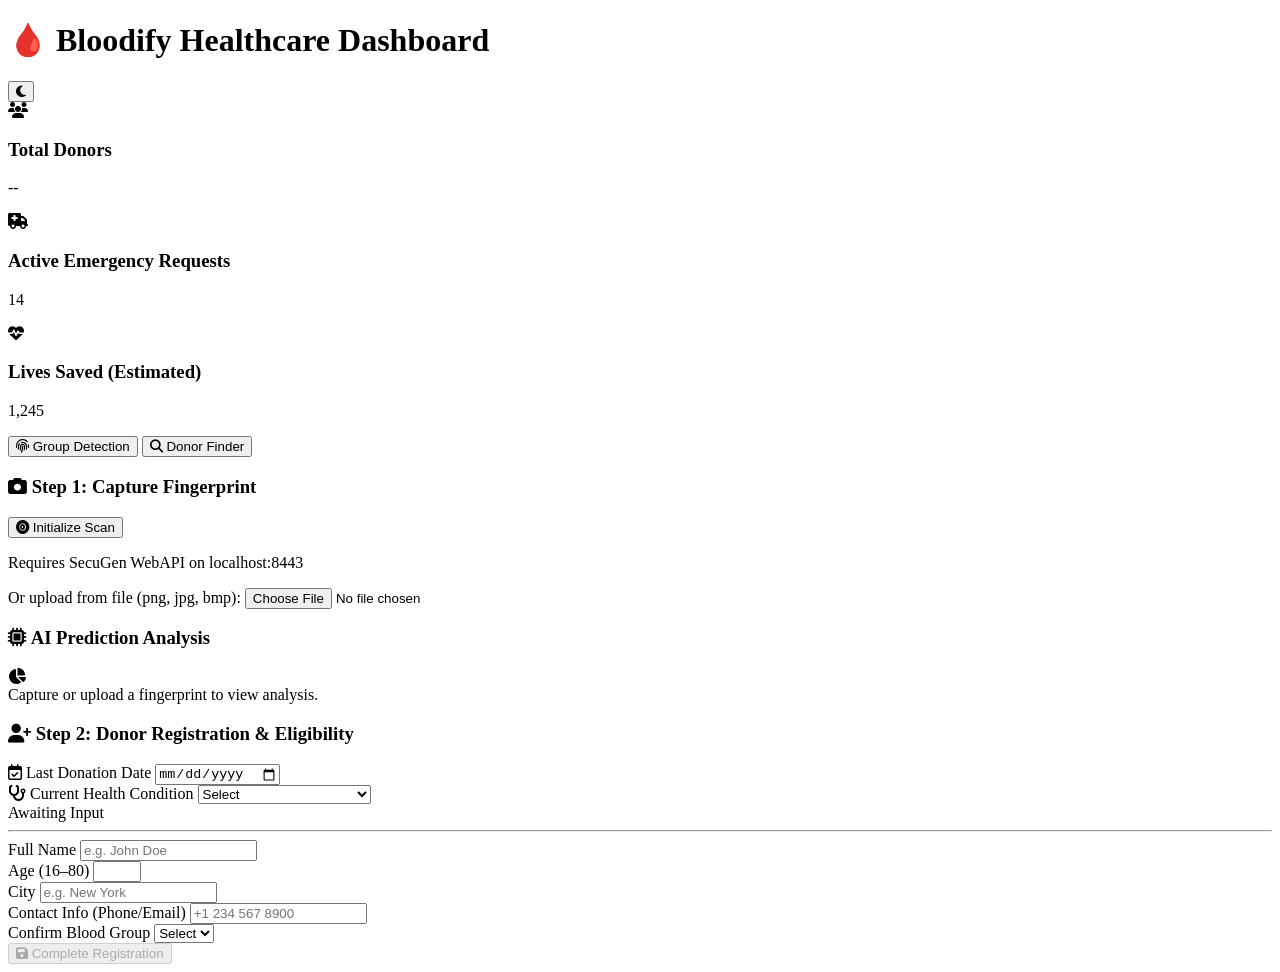
==== src/main/resources/templates/index.html @ ad743d33 "Initial commit" ====
<!DOCTYPE html>
<html lang="en" xmlns:th="http://www.thymeleaf.org">
<head>
    <meta charset="UTF-8">
    <meta name="viewport" content="width=device-width, initial-scale=1.0">
    <title>🩸 Bloodify Healthcare Dashboard</title>
    <link href="https://fonts.googleapis.com/css2?family=Inter:wght@400;500;600;700&display=swap" rel="stylesheet">
    <link rel="stylesheet" href="https://cdnjs.cloudflare.com/ajax/libs/font-awesome/6.4.0/css/all.min.css">
    <script src="https://cdn.jsdelivr.net/npm/chart.js"></script>
    <link rel="stylesheet" th:href="@{/css/styles.css}">
</head>
<body>
    <div class="stApp">
        <!-- Top Banner -->
        <header class="app-header">
            <div class="header-content">
                <h1><span class="blood-drop-emoji">🩸</span> Bloodify <span>Healthcare Dashboard</span></h1>
                <div class="header-actions">
                    <button class="icon-btn" onclick="toggleDarkMode()" title="Toggle Dark Mode">
                        <i id="theme-icon" class="fa-solid fa-moon"></i>
                    </button>
                </div>
            </div>
        </header>

        <main class="main-content">
            <!-- Global Dashboard Metrics -->
            <div class="metrics-row">
                <div class="metric-card">
                    <div class="metric-icon"><i class="fa-solid fa-users"></i></div>
                    <div class="metric-info">
                        <h3>Total Donors</h3>
                        <p id="totalDonorsCount">--</p>
                    </div>
                </div>
                <div class="metric-card">
                    <div class="metric-icon red-icon"><i class="fa-solid fa-truck-medical"></i></div>
                    <div class="metric-info">
                        <h3>Active Emergency Requests</h3>
                        <p>14</p>
                    </div>
                </div>
                <div class="metric-card">
                    <div class="metric-icon"><i class="fa-solid fa-heart-pulse"></i></div>
                    <div class="metric-info">
                        <h3>Lives Saved (Estimated)</h3>
                        <p>1,245</p>
                    </div>
                </div>
            </div>

            <!-- Tabs -->
            <div class="tabs">
                <button class="tab-btn active" onclick="openTab(event, 'Dashboard1')"><i class="fa-solid fa-fingerprint"></i> Group Detection</button>
                <button class="tab-btn" onclick="openTab(event, 'Dashboard2')"><i class="fa-solid fa-magnifying-glass"></i> Donor Finder</button>
            </div>

            <!-- ================= Dashboard 1 ================= -->
            <div id="Dashboard1" class="tab-content active">
                <div class="columns">
                    <!-- Left Column -->
                    <div class="card column left-col">
                        <h3 class="card-title"><i class="fa-solid fa-camera"></i> Step 1: Capture Fingerprint</h3>
                        <div class="stElement">
                            <button class="stButton action-btn" onclick="captureFingerprint()">
                                <i class="fa-solid fa-record-vinyl"></i> Initialize Scan
                            </button>
                            <p class="help-text">Requires SecuGen WebAPI on localhost:8443</p>
                        </div>
                        <div class="stElement">
                            <label class="stLabel">Or upload from file (png, jpg, bmp):</label>
                            <input type="file" id="fileUpload" class="stFileInput" accept=".png, .jpg, .jpeg, .bmp" onchange="handleFileUpload(event)">
                        </div>
                        
                         <!-- Image display container moved here to balance left col -->
                        <div class="image-preview-container" id="imageContainer" style="display: none; margin-top:20px;">
                            <img id="fingerprintImage" src="" alt="Fingerprint">
                        </div>
                    </div>
                    
                    <!-- Right Column: AI Analysis -->
                    <div class="card column right-col">
                        <h3 class="card-title"><i class="fa-solid fa-microchip"></i> AI Prediction Analysis</h3>
                        <div class="prediction-box" id="predictionBox" style="display: none;">
                            <div class="prediction-result">
                                <h2>Predicted Blood Group</h2>
                                <div class="huge-badge" id="predictedGroupValue">--</div>
                                <div class="confidence-badge" id="confidenceLevelBadge">Confidence: High (98%)</div>
                            </div>
                            
                            <div class="chart-wrapper">
                                <canvas id="probabilityChart"></canvas>
                            </div>
                        </div>
                        <div id="predictionPlaceholder" class="placeholder-text">
                            <i class="fa-solid fa-chart-pie"></i><br>
                            Capture or upload a fingerprint to view analysis.
                        </div>
                    </div>
                </div>

                <!-- Registration / Eligibility Form -->
                <div class="card form-container">
                    <h3 class="card-title"><i class="fa-solid fa-user-plus"></i> Step 2: Donor Registration & Eligibility</h3>
                    <form id="saveDonorForm" onsubmit="saveDonor(event)">
                        
                        <div class="form-row">
                            <div class="form-group">
                                <label><i class="fa-regular fa-calendar-check"></i> Last Donation Date</label>
                                <input type="date" id="lastDonation" required onchange="checkEligibility()">
                            </div>
                            <div class="form-group">
                                <label><i class="fa-solid fa-stethoscope"></i> Current Health Condition</label>
                                <select id="healthCondition" required onchange="checkEligibility()">
                                    <option value="" disabled selected>Select</option>
                                    <option value="Good">Good (No symptoms)</option>
                                    <option value="Minor">Minor Cold/Cough</option>
                                    <option value="Medication">On Antibiotics/Medication</option>
                                </select>
                            </div>
                            <div class="form-group flex-center">
                                <div id="eligibilityBadge" class="eligibility-status">Awaiting Input</div>
                            </div>
                        </div>

                        <hr class="subtle-hr">

                        <div class="form-row">
                            <div class="form-group">
                                <label>Full Name</label>
                                <input type="text" id="donorName" placeholder="e.g. John Doe" required>
                            </div>
                            <div class="form-group">
                                <label>Age (16–80)</label>
                                <input type="number" id="donorAge" min="16" max="80" required>
                            </div>
                            <div class="form-group">
                                <label>City</label>
                                <input type="text" id="donorCity" placeholder="e.g. New York" required>
                            </div>
                        </div>
                        <div class="form-row">
                            <div class="form-group">
                                <label>Contact Info (Phone/Email)</label>
                                <input type="text" id="donorContact" placeholder="+1 234 567 8900" required>
                            </div>
                            <div class="form-group">
                                <label>Confirm Blood Group</label>
                                <select id="donorBloodGroup" required>
                                    <option value="" disabled selected>Select</option>
                                    <option value="A+">A+</option><option value="A-">A-</option>
                                    <option value="B+">B+</option><option value="B-">B-</option>
                                    <option value="AB+">AB+</option><option value="AB-">AB-</option>
                                    <option value="O+">O+</option><option value="O-">O-</option>
                                </select>
                            </div>
                        </div>
                        <button type="submit" class="stButton submit-btn" id="saveDonorBtn" disabled><i class="fa-solid fa-floppy-disk"></i> Complete Registration</button>
                    </form>
                    <div id="formMessage"></div>
                </div>
            </div>

            <!-- ================= Dashboard 2 ================= -->
            <div id="Dashboard2" class="tab-content" style="display: none;">
                
                <div class="card search-section">
                    <div class="search-header">
                        <h3 class="card-title"><i class="fa-solid fa-filter"></i> Search Filters</h3>
                        <div class="emergency-toggle">
                            <label class="switch">
                                <input type="checkbox" id="emergencyToggle">
                                <span class="slider round"></span>
                            </label>
                            <span class="emergency-label"><i class="fa-solid fa-triangle-exclamation"></i> Emergency Priority Mode</span>
                        </div>
                    </div>
                    
                    <div class="form-row">
                        <div class="form-group">
                            <label>Receiver Blood Group</label>
                            <select id="searchBloodGroup" class="stSelect">
                                <option value="A+">A+</option><option value="A-">A-</option>
                                <option value="B+">B+</option><option value="B-">B-</option>
                                <option value="AB+">AB+</option><option value="AB-">AB-</option>
                                <option value="O+">O+</option><option value="O-">O-</option>
                            </select>
                        </div>
                        <div class="form-group">
                            <label>Filter by City (Optional)</label>
                            <input type="text" id="searchCity" placeholder="Enter City name">
                        </div>
                    </div>
                    <button class="stButton action-btn" onclick="searchCompatibleDonors()" style="width: 100%; margin-top: 10px;">
                        <i class="fa-solid fa-magnifying-glass"></i> Find Donors
                    </button>
                </div>
                
                <div id="compatibleDonorsContainer" class="expanders-container mt-4">
                    <!-- Expanders injected here -->
                </div>

                <!-- Visual Compatibility Chart -->
                <div class="card mt-4">
                    <h3 class="card-title"><i class="fa-solid fa-diagram-project"></i> Blood Compatibility Matrix</h3>
                    <div class="table-responsive">
                        <table class="stTable compact-table">
                            <thead>
                                <tr>
                                    <th>Type</th><th>Can Give To</th><th>Can Receive From</th>
                                </tr>
                            </thead>
                            <tbody>
                                <tr><td><span class="badge badge-a">A+</span></td><td>A+, AB+</td><td>A+, A-, O+, O-</td></tr>
                                <tr><td><span class="badge badge-a">A-</span></td><td>A+, A-, AB+, AB-</td><td>A-, O-</td></tr>
                                <tr><td><span class="badge badge-b">B+</span></td><td>B+, AB+</td><td>B+, B-, O+, O-</td></tr>
                                <tr><td><span class="badge badge-b">B-</span></td><td>B+, B-, AB+, AB-</td><td>B-, O-</td></tr>
                                <tr><td><span class="badge badge-ab">AB+</span></td><td>AB+ (Universal Recipient)</td><td>Everyone</td></tr>
                                <tr><td><span class="badge badge-ab">AB-</span></td><td>AB+, AB-</td><td>AB-, A-, B-, O-</td></tr>
                                <tr><td><span class="badge badge-o">O+</span></td><td>O+, A+, B+, AB+</td><td>O+, O-</td></tr>
                                <tr><td><span class="badge badge-o">O-</span></td><td>Everyone (Universal Donor)</td><td>O-</td></tr>
                            </tbody>
                        </table>
                    </div>
                </div>

                <div class="card mt-4">
                    <h3 class="card-title"><i class="fa-solid fa-list"></i> Global Donor Registry</h3>
                    <div class="table-responsive">
                        <table class="stTable" id="allDonorsTable">
                            <thead>
                                <tr>
                                    <th>ID</th><th>Name</th><th>Age</th><th>Blood Group</th><th>City</th><th>Contact</th><th>Timestamp</th>
                                </tr>
                            </thead>
                            <tbody>
                                <!-- Data injected here -->
                            </tbody>
                        </table>
                    </div>
                </div>
            </div>
        </main>
    </div>
    
    <script th:src="@{/js/script.js}"></script>
</body>
</html>
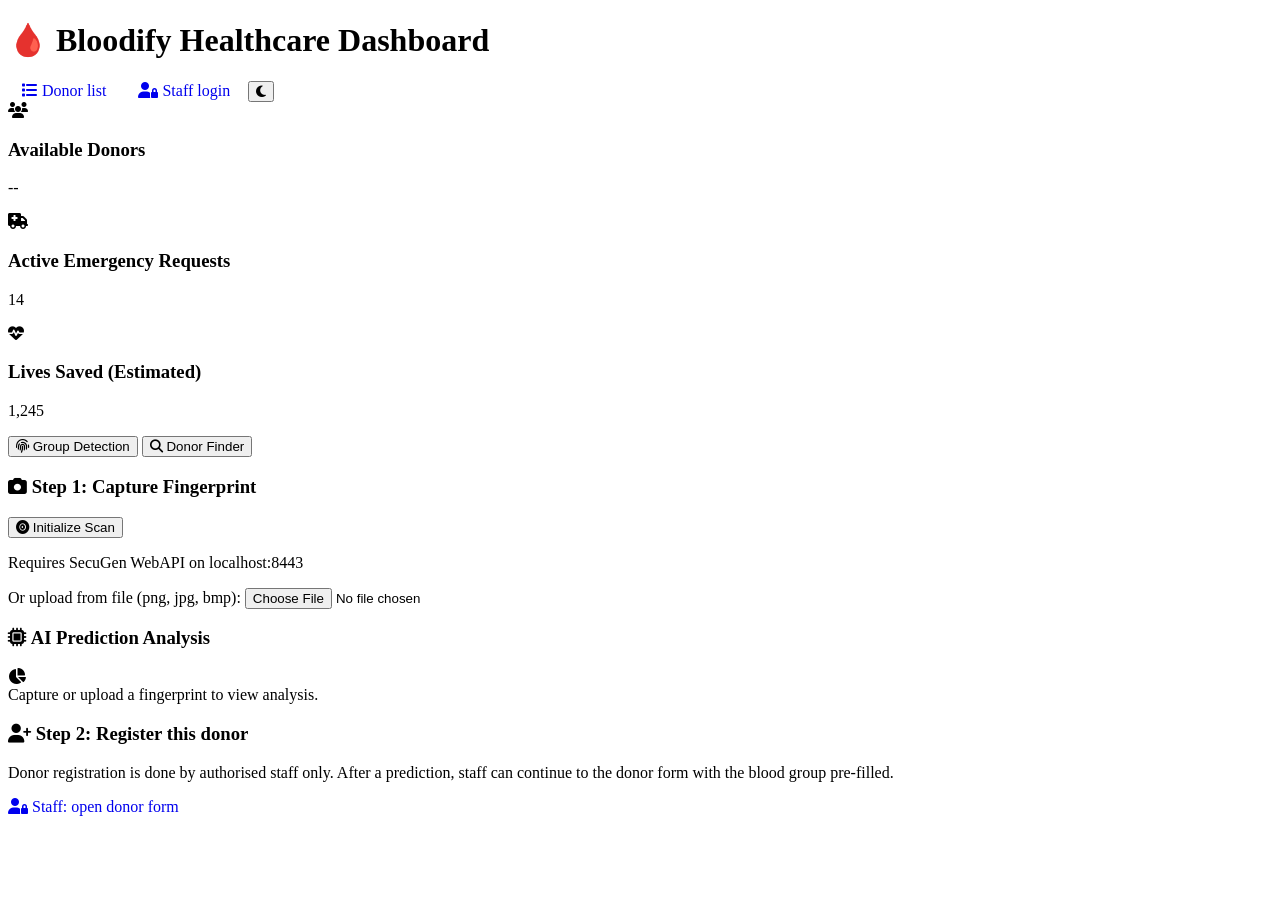
==== commit adda8a8f: "Supabase PostgreSQL, role-based staff/admin donor management, public donor list" ====
--- a/src/main/resources/templates/index.html
+++ b/src/main/resources/templates/index.html
@@ -11,11 +11,12 @@
 </head>
 <body>
     <div class="stApp">
-        <!-- Top Banner -->
         <header class="app-header">
             <div class="header-content">
                 <h1><span class="blood-drop-emoji">🩸</span> Bloodify <span>Healthcare Dashboard</span></h1>
                 <div class="header-actions">
+                    <a href="/find-donors" class="icon-btn" style="text-decoration:none;padding:8px 14px;width:auto;" title="Public donor list"><i class="fa-solid fa-list"></i> Donor list</a>
+                    <a href="/staff/donors" class="icon-btn" style="text-decoration:none;padding:8px 14px;width:auto;" title="Staff login"><i class="fa-solid fa-user-lock"></i> Staff login</a>
                     <button class="icon-btn" onclick="toggleDarkMode()" title="Toggle Dark Mode">
                         <i id="theme-icon" class="fa-solid fa-moon"></i>
                     </button>
@@ -24,12 +25,11 @@
         </header>
 
         <main class="main-content">
-            <!-- Global Dashboard Metrics -->
             <div class="metrics-row">
                 <div class="metric-card">
                     <div class="metric-icon"><i class="fa-solid fa-users"></i></div>
                     <div class="metric-info">
-                        <h3>Total Donors</h3>
+                        <h3>Available Donors</h3>
                         <p id="totalDonorsCount">--</p>
                     </div>
                 </div>
@@ -49,7 +49,6 @@
                 </div>
             </div>
 
-            <!-- Tabs -->
             <div class="tabs">
                 <button class="tab-btn active" onclick="openTab(event, 'Dashboard1')"><i class="fa-solid fa-fingerprint"></i> Group Detection</button>
                 <button class="tab-btn" onclick="openTab(event, 'Dashboard2')"><i class="fa-solid fa-magnifying-glass"></i> Donor Finder</button>
@@ -58,7 +57,6 @@
             <!-- ================= Dashboard 1 ================= -->
             <div id="Dashboard1" class="tab-content active">
                 <div class="columns">
-                    <!-- Left Column -->
                     <div class="card column left-col">
                         <h3 class="card-title"><i class="fa-solid fa-camera"></i> Step 1: Capture Fingerprint</h3>
                         <div class="stElement">
@@ -71,14 +69,11 @@
                             <label class="stLabel">Or upload from file (png, jpg, bmp):</label>
                             <input type="file" id="fileUpload" class="stFileInput" accept=".png, .jpg, .jpeg, .bmp" onchange="handleFileUpload(event)">
                         </div>
-                        
-                         <!-- Image display container moved here to balance left col -->
                         <div class="image-preview-container" id="imageContainer" style="display: none; margin-top:20px;">
                             <img id="fingerprintImage" src="" alt="Fingerprint">
                         </div>
                     </div>
-                    
-                    <!-- Right Column: AI Analysis -->
+
                     <div class="card column right-col">
                         <h3 class="card-title"><i class="fa-solid fa-microchip"></i> AI Prediction Analysis</h3>
                         <div class="prediction-box" id="predictionBox" style="display: none;">
@@ -87,7 +82,6 @@
                                 <div class="huge-badge" id="predictedGroupValue">--</div>
                                 <div class="confidence-badge" id="confidenceLevelBadge">Confidence: High (98%)</div>
                             </div>
-                            
                             <div class="chart-wrapper">
                                 <canvas id="probabilityChart"></canvas>
                             </div>
@@ -99,74 +93,20 @@
                     </div>
                 </div>
 
-                <!-- Registration / Eligibility Form -->
                 <div class="card form-container">
-                    <h3 class="card-title"><i class="fa-solid fa-user-plus"></i> Step 2: Donor Registration & Eligibility</h3>
-                    <form id="saveDonorForm" onsubmit="saveDonor(event)">
-                        
-                        <div class="form-row">
-                            <div class="form-group">
-                                <label><i class="fa-regular fa-calendar-check"></i> Last Donation Date</label>
-                                <input type="date" id="lastDonation" required onchange="checkEligibility()">
-                            </div>
-                            <div class="form-group">
-                                <label><i class="fa-solid fa-stethoscope"></i> Current Health Condition</label>
-                                <select id="healthCondition" required onchange="checkEligibility()">
-                                    <option value="" disabled selected>Select</option>
-                                    <option value="Good">Good (No symptoms)</option>
-                                    <option value="Minor">Minor Cold/Cough</option>
-                                    <option value="Medication">On Antibiotics/Medication</option>
-                                </select>
-                            </div>
-                            <div class="form-group flex-center">
-                                <div id="eligibilityBadge" class="eligibility-status">Awaiting Input</div>
-                            </div>
-                        </div>
-
-                        <hr class="subtle-hr">
-
-                        <div class="form-row">
-                            <div class="form-group">
-                                <label>Full Name</label>
-                                <input type="text" id="donorName" placeholder="e.g. John Doe" required>
-                            </div>
-                            <div class="form-group">
-                                <label>Age (16–80)</label>
-                                <input type="number" id="donorAge" min="16" max="80" required>
-                            </div>
-                            <div class="form-group">
-                                <label>City</label>
-                                <input type="text" id="donorCity" placeholder="e.g. New York" required>
-                            </div>
-                        </div>
-                        <div class="form-row">
-                            <div class="form-group">
-                                <label>Contact Info (Phone/Email)</label>
-                                <input type="text" id="donorContact" placeholder="+1 234 567 8900" required>
-                            </div>
-                            <div class="form-group">
-                                <label>Confirm Blood Group</label>
-                                <select id="donorBloodGroup" required>
-                                    <option value="" disabled selected>Select</option>
-                                    <option value="A+">A+</option><option value="A-">A-</option>
-                                    <option value="B+">B+</option><option value="B-">B-</option>
-                                    <option value="AB+">AB+</option><option value="AB-">AB-</option>
-                                    <option value="O+">O+</option><option value="O-">O-</option>
-                                </select>
-                            </div>
-                        </div>
-                        <button type="submit" class="stButton submit-btn" id="saveDonorBtn" disabled><i class="fa-solid fa-floppy-disk"></i> Complete Registration</button>
-                    </form>
-                    <div id="formMessage"></div>
+                    <h3 class="card-title"><i class="fa-solid fa-user-plus"></i> Step 2: Register this donor</h3>
+                    <p>Donor registration is done by authorised staff only. After a prediction, staff can continue to the donor form with the blood group pre-filled.</p>
+                    <a id="registerLink" href="/staff/add-donor" class="stButton submit-btn" style="display:inline-block;text-decoration:none;">
+                        <i class="fa-solid fa-user-lock"></i> Staff: open donor form
+                    </a>
                 </div>
             </div>
 
             <!-- ================= Dashboard 2 ================= -->
             <div id="Dashboard2" class="tab-content" style="display: none;">
-                
                 <div class="card search-section">
                     <div class="search-header">
-                        <h3 class="card-title"><i class="fa-solid fa-filter"></i> Search Filters</h3>
+                        <h3 class="card-title"><i class="fa-solid fa-filter"></i> Search Filters (staff only)</h3>
                         <div class="emergency-toggle">
                             <label class="switch">
                                 <input type="checkbox" id="emergencyToggle">
@@ -175,7 +115,7 @@
                             <span class="emergency-label"><i class="fa-solid fa-triangle-exclamation"></i> Emergency Priority Mode</span>
                         </div>
                     </div>
-                    
+
                     <div class="form-row">
                         <div class="form-group">
                             <label>Receiver Blood Group</label>
@@ -195,20 +135,15 @@
                         <i class="fa-solid fa-magnifying-glass"></i> Find Donors
                     </button>
                 </div>
-                
-                <div id="compatibleDonorsContainer" class="expanders-container mt-4">
-                    <!-- Expanders injected here -->
-                </div>
 
-                <!-- Visual Compatibility Chart -->
+                <div id="compatibleDonorsContainer" class="expanders-container mt-4"></div>
+
                 <div class="card mt-4">
                     <h3 class="card-title"><i class="fa-solid fa-diagram-project"></i> Blood Compatibility Matrix</h3>
                     <div class="table-responsive">
                         <table class="stTable compact-table">
                             <thead>
-                                <tr>
-                                    <th>Type</th><th>Can Give To</th><th>Can Receive From</th>
-                                </tr>
+                                <tr><th>Type</th><th>Can Give To</th><th>Can Receive From</th></tr>
                             </thead>
                             <tbody>
                                 <tr><td><span class="badge badge-a">A+</span></td><td>A+, AB+</td><td>A+, A-, O+, O-</td></tr>
@@ -225,24 +160,12 @@
                 </div>
 
                 <div class="card mt-4">
-                    <h3 class="card-title"><i class="fa-solid fa-list"></i> Global Donor Registry</h3>
-                    <div class="table-responsive">
-                        <table class="stTable" id="allDonorsTable">
-                            <thead>
-                                <tr>
-                                    <th>ID</th><th>Name</th><th>Age</th><th>Blood Group</th><th>City</th><th>Contact</th><th>Timestamp</th>
-                                </tr>
-                            </thead>
-                            <tbody>
-                                <!-- Data injected here -->
-                            </tbody>
-                        </table>
-                    </div>
+                    <p>Looking for a donor? See the <a href="/find-donors">public donor list</a>. Staff can <a href="/staff/donors">sign in</a> to see full details.</p>
                 </div>
             </div>
         </main>
     </div>
-    
+
     <script th:src="@{/js/script.js}"></script>
 </body>
-</html>
+</html>
